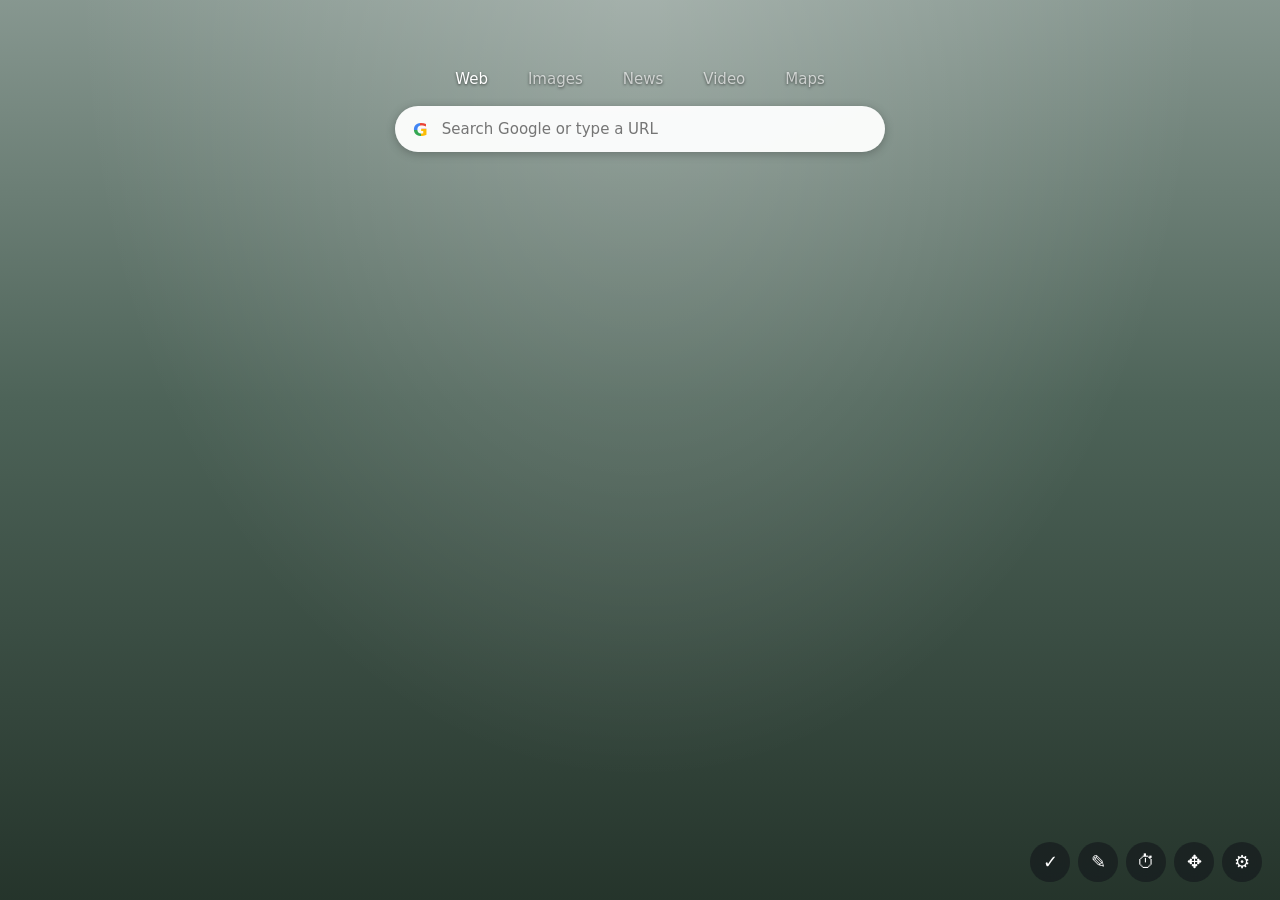
==== newtab.html @ 8e068266 "New Tab – Most Visited 2.2.0 Chrome new tab page with a grid of the most visited sites from history," ====
<!doctype html>
<html lang="en">
<head>
  <meta charset="utf-8">
  <meta name="viewport" content="width=device-width, initial-scale=1">
  <title>New Tab</title>
  <link rel="stylesheet" href="newtab.css">
</head>
<body>
  <div id="bg"></div>

  <!-- Weather (top left) -->
  <button id="weather" class="weather" type="button" data-widget="weather" hidden aria-expanded="false" aria-controls="forecast">
    <span id="wIcon" class="w-icon"></span>
    <span class="w-text">
      <span id="wTemp" class="w-temp"></span>
      <span id="wPlace" class="w-place"></span>
    </span>
  </button>

  <section id="forecast" class="forecast" hidden aria-label="Weather forecast">
    <header>
      <strong id="fPlace"></strong>
      <a id="radar" href="https://www.google.com/search?q=weather+radar">Weather &amp; Radar ↗</a>
    </header>
    <h3>Hourly</h3>
    <div id="hourly" class="hourly"></div>
    <h3>Next 7 days</h3>
    <div id="daily" class="daily"></div>
  </section>

  <!-- Focus timer pill (top right, visible while running) -->
  <button id="focusPill" class="focus-pill" type="button" data-widget="focus" hidden title="Focus timer"></button>

  <main>
    <section id="clockBox" class="clock-box" data-widget="clock">
      <div id="clock" class="clock"></div>
      <div id="greeting" class="greeting"></div>
    </section>

    <div id="searchBox" class="search-box" data-widget="search">
    <nav class="engines" id="engines">
      <button data-mode="web" class="active">Web</button>
      <button data-mode="images">Images</button>
      <button data-mode="news">News</button>
      <button data-mode="video">Video</button>
      <button data-mode="maps">Maps</button>
    </nav>

    <form id="search" autocomplete="off">
      <span id="engineMark" class="g" aria-hidden="true">G</span>
      <input id="q" type="search" placeholder="Search Google or type a URL" autofocus>
    </form>
    </div>

    <section id="grid" data-widget="grid" aria-label="Most visited sites"></section>
    <p id="empty" hidden>Your history is empty so far. Your most visited sites will appear here after you import history or browse for a while.</p>
  </main>

  <a id="credit" target="_blank" rel="noopener" hidden></a>

  <!-- Dock (bottom right) -->
  <nav id="dock" class="dock" data-widget="dock" aria-label="Tools">
    <button class="dock-btn" data-panel="todoPanel" title="To-do">✓</button>
    <button class="dock-btn" data-panel="notesPanel" title="Notes">✎</button>
    <button class="dock-btn" data-panel="focusPanel" title="Focus timer">⏱</button>
    <button id="editLayoutBtn" class="dock-btn" type="button" title="Edit layout: move the clock, weather, search, icons and buttons">✥</button>
    <button class="dock-btn" data-panel="settings" title="Settings" aria-label="Settings">⚙</button>
  </nav>

  <!-- Layout editing toolbar -->
  <div id="editBar" class="edit-bar" hidden>
    <span>Drag anything to move it · drag the icon grid's corner ◢ to change its width</span>
    <button id="resetPositions" type="button">Reset positions</button>
    <button id="editDone" type="button" class="primary">Done</button>
  </div>

  <!-- To-do (free) -->
  <section id="todoPanel" class="panel" hidden aria-label="To-do">
    <header><h2>To-do</h2><button class="x" data-close aria-label="Close">×</button></header>
    <form id="todoForm" class="row-form">
      <input id="todoInput" type="text" placeholder="Add a task and press Enter" maxlength="200">
    </form>
    <ul id="todoList" class="todo-list"></ul>
    <button id="todoClear" class="link-btn" type="button">Clear completed</button>
  </section>

  <!-- Notes (Pro) -->
  <section id="notesPanel" class="panel" hidden aria-label="Notes">
    <header><h2>Notes</h2><button class="x" data-close aria-label="Close">×</button></header>
    <textarea id="notes" placeholder="Write anything… it saves automatically."></textarea>
    <p id="notesSaved" class="hint"></p>
  </section>

  <!-- Focus timer (Pro) -->
  <section id="focusPanel" class="panel" hidden aria-label="Focus timer">
    <header><h2>Focus timer</h2><button class="x" data-close aria-label="Close">×</button></header>
    <div id="focusTime" class="focus-time">25:00</div>
    <div id="focusPhase" class="hint">Ready to focus</div>
    <div class="focus-presets">
      <button type="button" data-minutes="25">25 min focus</button>
      <button type="button" data-minutes="50">50 min focus</button>
      <button type="button" data-minutes="5" data-break>5 min break</button>
    </div>
    <button id="focusStop" type="button" hidden>Stop</button>
  </section>

  <!-- Settings -->
  <aside id="settings" class="panel settings" hidden>
    <header>
      <h2>Settings</h2>
      <button class="x" data-close aria-label="Close">×</button>
    </header>

    <fieldset>
      <legend>Sites</legend>
      <label>Number of sites: <output id="countOut"></output>
        <input id="count" type="range" min="8" max="120" step="1">
      </label>
      <label>Icon size: <output id="sizeOut"></output>
        <input id="size" type="range" min="36" max="80" step="2">
      </label>
      <label>History period
        <select id="period">
          <option value="0">All history</option>
          <option value="365">Last year</option>
          <option value="90">Last 3 months</option>
          <option value="30">Last month</option>
        </select>
      </label>
      <label>Group by
        <select id="groupBy">
          <option value="host">Site (domain)</option>
          <option value="url">Exact address</option>
        </select>
      </label>
      <label class="row"><input id="newTab" type="checkbox"> Open sites in a new tab</label>
      <p class="hint">Drag icons to rearrange them. Hover over an icon: 📌 keeps it on the page, × hides it.</p>
      <button id="resetLayout" type="button">Reset icon order to most visited</button>
      <button id="editLayoutSettings" type="button">Move page elements (clock, weather, search…)</button>
      <button id="unhideAll" type="button">Show all hidden sites (<span id="hiddenCount">0</span>)</button>
    </fieldset>

    <fieldset>
      <legend>Clock &amp; search</legend>
      <label class="row"><input id="showClock" type="checkbox"> Show clock and greeting</label>
      <label class="row"><input id="clock24" type="checkbox"> 24-hour clock</label>
      <label>Your name (for the greeting)
        <input id="userName" type="text" maxlength="40" placeholder="optional">
      </label>
      <label>Search engine
        <select id="engine">
          <option value="google">Google</option>
          <option value="bing">Bing</option>
          <option value="ddg">DuckDuckGo</option>
        </select>
      </label>
    </fieldset>

    <fieldset>
      <legend>Weather</legend>
      <label class="row"><input id="weatherOn" type="checkbox"> Show weather</label>
      <label>City (empty = use my location)
        <input id="city" type="text" placeholder="e.g. Bratislava">
      </label>
      <span id="cityStatus" class="hint"></span>
    </fieldset>

    <fieldset>
      <legend>Background</legend>
      <select id="bgMode">
        <option value="nature">Nature photo</option>
        <option value="custom">My own image</option>
        <option value="none">No image</option>
      </select>
      <label>New photo
        <select id="bgEvery">
          <option value="day">Every day</option>
          <option value="hour">Every hour</option>
          <option value="tab">Every new tab</option>
        </select>
      </label>
      <label>Upload image
        <input id="bgFile" type="file" accept="image/*">
      </label>
    </fieldset>

    <fieldset>
      <legend>Appearance</legend>
      <label>Accent colour
        <input id="accent" type="color">
      </label>
      <label>Darken photo: <output id="dimOut"></output>
        <input id="dim" type="range" min="0" max="70" step="5">
      </label>
      <label>Blur photo: <output id="blurOut"></output>
        <input id="blur" type="range" min="0" max="12" step="1">
      </label>
    </fieldset>

    <fieldset>
      <legend>Backup</legend>
      <button id="exportBtn" type="button">Export settings, pins, to-dos and notes</button>
      <label>Import from file
        <input id="importFile" type="file" accept="application/json,.json">
      </label>
      <span id="backupStatus" class="hint"></span>
    </fieldset>

  </aside>


  <script src="newtab.js"></script>
</body>
</html>
---- newtab.css ----
:root {
  --icon: 48px;
  --text: #fff;
  --shadow: 0 1px 3px rgba(0, 0, 0, .6);
  --panel: #fff;
  --panel-text: #333;
  --accent: #4da3ff;
  --dim: .15;
  --blur: 0px;
}

* { box-sizing: border-box; }

/* The fallback colour lives on html only: a body background would paint above
   the z-index:-1 #bg layer and hide the photo. */
html { background: #2b3a33; }
html, body {
  margin: 0;
  height: 100%;
  font-family: "Segoe UI", system-ui, sans-serif;
  color: var(--text);
  overflow-x: hidden;
}
body { background: transparent; }

#bg {
  position: fixed;
  inset: -24px; /* bleed so a blurred photo has no soft edges */
  z-index: -1;
  filter: blur(var(--blur));
  background:
    radial-gradient(ellipse at 50% 0%, rgba(255, 255, 255, .25), transparent 60%),
    linear-gradient(180deg, #8a9a93 0%, #4d6358 45%, #233229 100%);
  background-size: cover;
  background-position: center;
}
#bg.image::after {
  content: "";
  position: absolute;
  inset: 0;
  background: rgba(0, 0, 0, var(--dim));
}

main {
  max-width: 1400px;
  margin: 0 auto;
  padding: 56px 24px 40px;
}

.engines {
  display: flex;
  justify-content: center;
  gap: 40px;
  margin-bottom: 14px;
}
.engines button {
  background: none;
  border: 0;
  color: rgba(255, 255, 255, .65);
  font: inherit;
  font-size: 15px;
  cursor: pointer;
  text-shadow: var(--shadow);
  padding: 4px 0;
}
.engines button.active { color: #fff; }

#search {
  display: flex;
  align-items: center;
  max-width: 490px;
  height: 46px;
  margin: 0 auto 44px;
  padding: 0 18px;
  background: rgba(255, 255, 255, .95);
  border-radius: 23px;
  box-shadow: 0 2px 10px rgba(0, 0, 0, .25);
}
#search .g {
  font-weight: 700;
  font-size: 18px;
  margin-right: 12px;
  background: conic-gradient(#ea4335 0 25%, #fbbc05 0 50%, #34a853 0 75%, #4285f4 0);
  -webkit-background-clip: text;
  background-clip: text;
  color: transparent;
}
#q {
  flex: 1;
  border: 0;
  outline: 0;
  background: none;
  font: inherit;
  font-size: 15px;
  color: #333;
}

#grid {
  display: grid;
  grid-template-columns: repeat(auto-fill, minmax(calc(var(--icon) + 52px), 1fr));
  gap: 18px 8px;
}

.tile {
  position: relative;
  display: flex;
  flex-direction: column;
  align-items: center;
  gap: 6px;
  text-decoration: none;
  color: var(--text);
  border-radius: 10px;
  padding: 6px 4px;
}
.tile:hover { background: rgba(255, 255, 255, .12); }
.tile { cursor: pointer; transition: background .15s; }
.tile.dragging { opacity: .35; }
.tile img, .tile .label { pointer-events: none; }
#grid .tile:active { cursor: grabbing; }

.icon {
  position: relative;
  width: var(--icon);
  height: var(--icon);
  border-radius: 50%;
  background: #fff;
  display: grid;
  place-items: center;
  box-shadow: 0 2px 6px rgba(0, 0, 0, .3);
  overflow: hidden;
}
.icon .letter {
  position: absolute;
  font-weight: 600;
  font-size: calc(var(--icon) * .42);
  color: #fff;
}
.icon img {
  position: relative;
  width: 58%;
  height: 58%;
  object-fit: contain;
}

.label {
  max-width: 100%;
  font-size: 13px;
  white-space: nowrap;
  overflow: hidden;
  text-overflow: ellipsis;
  text-shadow: var(--shadow);
}

.hide {
  position: absolute;
  top: 0;
  right: 6px;
  width: 20px;
  height: 20px;
  border-radius: 50%;
  border: 0;
  background: rgba(0, 0, 0, .55);
  color: #fff;
  font-size: 14px;
  line-height: 20px;
  cursor: pointer;
  opacity: 0;
  transition: opacity .15s;
}
.tile:hover .hide, .hide:focus-visible { opacity: 1; }

#empty {
  text-align: center;
  text-shadow: var(--shadow);
}

.weather {
  position: fixed;
  top: 18px;
  left: 22px;
  display: flex;
  align-items: center;
  gap: 10px;
  padding: 6px 12px 6px 8px;
  border-radius: 14px;
  color: var(--text);
  text-decoration: none;
  text-shadow: var(--shadow);
  cursor: pointer;
  border: 0;
  background: none;
  font: inherit;
  text-align: left;
  z-index: 2;
}
.weather[hidden] { display: none; }
.weather[aria-expanded="true"] { background: rgba(0, 0, 0, .35); }

.forecast {
  position: fixed;
  top: 76px;
  left: 16px;
  z-index: 3;
  width: min(600px, calc(100vw - 32px));
  max-height: calc(100vh - 96px);
  overflow-y: auto;
  padding: 14px 16px 16px;
  border-radius: 16px;
  background: rgba(20, 28, 24, .72);
  backdrop-filter: blur(14px);
  -webkit-backdrop-filter: blur(14px);
  box-shadow: 0 8px 30px rgba(0, 0, 0, .4);
  color: #fff;
}
.forecast[hidden] { display: none; }
.forecast header { display: flex; justify-content: space-between; align-items: baseline; gap: 12px; }
.forecast header strong { font-size: 16px; }
.forecast header a { color: #9fd3ff; font-size: 13px; text-decoration: none; white-space: nowrap; }
.forecast header a:hover { text-decoration: underline; }
.forecast h3 { margin: 14px 0 8px; font-size: 12px; font-weight: 600; text-transform: uppercase; letter-spacing: .06em; opacity: .7; }

.hourly {
  display: flex;
  gap: 4px;
  overflow-x: auto;
  padding-bottom: 6px;
  scrollbar-width: thin;
  scrollbar-color: rgba(255, 255, 255, .3) transparent;
}
.hour {
  flex: 0 0 56px;
  display: flex;
  flex-direction: column;
  align-items: center;
  gap: 3px;
  padding: 8px 2px;
  border-radius: 10px;
  font-size: 12px;
}
.hour.now { background: rgba(255, 255, 255, .14); }
.hour .t { font-size: 15px; font-weight: 600; }
.hour .ic { font-size: 22px; line-height: 1; }
.rain { color: #8fc7ff; font-size: 11px; min-height: 1em; }

.daily { display: flex; flex-direction: column; }
.day {
  display: grid;
  grid-template-columns: 92px 34px 44px 1fr;
  align-items: center;
  gap: 8px;
  padding: 7px 4px;
  border-top: 1px solid rgba(255, 255, 255, .1);
  font-size: 14px;
}
.day:first-child { border-top: 0; }
.day .ic { font-size: 22px; text-align: center; }
.day .range { display: flex; align-items: center; gap: 8px; }
.day .bar {
  flex: 1;
  height: 5px;
  border-radius: 3px;
  background: rgba(255, 255, 255, .15);
  position: relative;
}
.day .bar span {
  position: absolute;
  top: 0;
  bottom: 0;
  border-radius: 3px;
  background: linear-gradient(90deg, #6cc1ff, #ffd36c, #ff8a5c);
}
.day .lo { opacity: .7; width: 36px; text-align: right; }
.day .hi { width: 36px; font-weight: 600; }
.weather:hover { background: rgba(255, 255, 255, .12); }
.w-icon { font-size: 34px; line-height: 1; filter: drop-shadow(0 1px 2px rgba(0, 0, 0, .5)); }
.w-text { display: flex; flex-direction: column; }
.w-temp { font-size: 22px; font-weight: 600; line-height: 1.1; }
.w-place { font-size: 12px; opacity: .85; }
#settings input[type="text"] { font: inherit; font-size: 14px; padding: 6px 8px; }

#credit {
  position: fixed;
  left: 14px;
  bottom: 12px;
  max-width: 60vw;
  font-size: 11px;
  color: rgba(255, 255, 255, .75);
  text-decoration: none;
  text-shadow: var(--shadow);
  white-space: nowrap;
  overflow: hidden;
  text-overflow: ellipsis;
}
#credit:hover { color: #fff; }

/* ---------- clock ---------- */
.clock-box { width: fit-content; min-width: 260px; text-align: center; margin: -16px auto 22px; padding: 0 16px; text-shadow: var(--shadow); }
.clock-box[hidden] { display: none; }
.clock { font-size: clamp(48px, 8vw, 88px); font-weight: 600; line-height: 1; letter-spacing: -.02em; }
.greeting { font-size: 20px; margin-top: 6px; opacity: .95; }

/* ---------- pins on tiles ---------- */
.pin {
  position: absolute;
  top: 0;
  left: 6px;
  width: 20px;
  height: 20px;
  border-radius: 50%;
  border: 0;
  background: rgba(0, 0, 0, .55);
  font-size: 11px;
  line-height: 20px;
  cursor: pointer;
  opacity: 0;
  transition: opacity .15s;
}
.tile:hover .pin, .pin:focus-visible, .tile.pinned .pin { opacity: 1; }
.tile.pinned .pin { background: var(--accent); }

/* ---------- dock & floating panels ---------- */
.dock {
  position: fixed;
  right: 18px;
  bottom: 18px;
  display: flex;
  gap: 8px;
  z-index: 4;
}
.dock-btn {
  width: 40px;
  height: 40px;
  border-radius: 50%;
  border: 0;
  background: rgba(20, 24, 28, .62);
  backdrop-filter: blur(8px);
  color: #fff;
  font-size: 18px;
  cursor: pointer;
}
.dock-btn:hover, .dock-btn.active { background: rgba(20, 24, 28, .85); }

.panel {
  position: fixed;
  right: 18px;
  bottom: 70px;
  z-index: 5;
  width: min(340px, calc(100vw - 32px));
  max-height: calc(100vh - 100px);
  overflow-y: auto;
  padding: 16px;
  border-radius: 14px;
  background: var(--panel);
  color: var(--panel-text);
  box-shadow: 0 8px 30px rgba(0, 0, 0, .35);
  display: flex;
  flex-direction: column;
  gap: 12px;
}
.panel[hidden] { display: none; }
.panel header { display: flex; justify-content: space-between; align-items: center; }
.panel h2 { margin: 0; font-size: 17px; display: flex; align-items: center; gap: 8px; }
.panel .x { background: none; border: 0; font-size: 24px; cursor: pointer; color: inherit; line-height: 1; }
.panel button, .panel select, .panel input[type="text"] { font: inherit; font-size: 14px; padding: 6px 10px; }
.hint { font-size: 12px; color: #666; margin: 0; }
.link-btn { align-self: flex-start; background: none; border: 0; color: #666; text-decoration: underline; cursor: pointer; padding: 0 !important; }

/* settings is a full-height sheet */
.panel.settings {
  top: 0;
  right: 0;
  bottom: 0;
  width: min(360px, 100vw);
  max-height: none;
  border-radius: 0;
  gap: 14px;
}
.settings label { display: flex; flex-direction: column; gap: 6px; font-size: 14px; }
.settings label.row { flex-direction: row; align-items: center; gap: 8px; }
.settings fieldset { border: 1px solid #ddd; border-radius: 8px; display: flex; flex-direction: column; gap: 8px; margin: 0; }
.settings legend { display: flex; align-items: center; gap: 6px; font-weight: 600; font-size: 13px; }
.settings input[type="color"] { width: 60px; height: 30px; padding: 0; border: 0; background: none; }

.primary { background: var(--accent); color: #fff; border: 0; border-radius: 8px; cursor: pointer; }

/* ---------- to-do ---------- */
.row-form { display: flex; }
.row-form input { flex: 1; border: 1px solid #ccc; border-radius: 8px; }
.todo-list { list-style: none; margin: 0; padding: 0; display: flex; flex-direction: column; gap: 2px; }
.todo-list li { display: flex; align-items: center; gap: 8px; padding: 6px 4px; border-radius: 6px; font-size: 14px; }
.todo-list li:hover { background: #f3f3f3; }
.todo-list li.done span { text-decoration: line-through; color: #999; }
.todo-list li span { flex: 1; word-break: break-word; }
.todo-list input { accent-color: var(--accent); width: 16px; height: 16px; }
.todo-list .del { background: none !important; border: 0; color: #999; cursor: pointer; font-size: 16px; padding: 0 4px !important; visibility: hidden; }
.todo-list li:hover .del { visibility: visible; }

/* ---------- notes ---------- */
#notes { width: 100%; min-height: 220px; resize: vertical; border: 1px solid #ccc; border-radius: 8px; padding: 10px; font: inherit; font-size: 14px; }

/* ---------- focus ---------- */
.focus-time { font-size: 56px; font-weight: 600; text-align: center; font-variant-numeric: tabular-nums; }
#focusPhase { text-align: center; }
.focus-presets { display: flex; gap: 6px; flex-wrap: wrap; justify-content: center; }
.focus-pill {
  position: fixed;
  top: 18px;
  right: 22px;
  padding: 6px 14px;
  border-radius: 16px;
  border: 0;
  background: rgba(0, 0, 0, .45);
  color: #fff;
  font: inherit;
  font-size: 15px;
  font-variant-numeric: tabular-nums;
  cursor: pointer;
}
.focus-pill[hidden] { display: none; }

@media (max-width: 600px) {
  main { padding: 72px 16px 90px; }
  .engines { gap: 20px; }
}

/* ---------- free layout (edit mode) ---------- */
.search-box { width: min(520px, 100%); margin: 0 auto 44px; padding: 4px 0; }
.search-box #search { margin-bottom: 0; }
/* A widget with a saved position leaves the flow; JS sets left/top. */
[data-widget].placed { position: absolute; margin: 0 !important; z-index: 2; }
/* Overlay widgets stay above the page content wherever they are placed. */
.weather.placed, .dock.placed, .focus-pill.placed { position: fixed; right: auto; bottom: auto; z-index: 4; }
#grid.placed { max-width: none; }
.search-box.placed #search { margin-bottom: 0; }

body.editing [data-widget] {
  outline: 2px dashed rgba(255, 255, 255, .75);
  outline-offset: 6px;
  border-radius: 12px;
  cursor: move;
  user-select: none;
}
body.editing [data-widget]:hover { background: rgba(255, 255, 255, .08); }
body.editing [data-widget] * { pointer-events: none; }
body.editing [data-widget].moving { opacity: .85; outline-color: var(--accent); }
body.editing #grid { resize: horizontal; overflow: hidden; min-width: 160px; padding-bottom: 14px; }

.edit-bar {
  position: fixed;
  top: 14px;
  left: 50%;
  transform: translateX(-50%);
  z-index: 20;
  display: flex;
  align-items: center;
  gap: 10px;
  max-width: calc(100vw - 32px);
  padding: 8px 10px 8px 16px;
  border-radius: 12px;
  background: rgba(20, 28, 24, .85);
  backdrop-filter: blur(10px);
  color: #fff;
  font-size: 13px;
  box-shadow: 0 6px 24px rgba(0, 0, 0, .35);
}
.edit-bar[hidden] { display: none; }
.edit-bar button { font: inherit; font-size: 13px; padding: 6px 12px; border-radius: 8px; border: 0; cursor: pointer; }
.snap-guide {
  position: fixed;
  top: 0;
  bottom: 0;
  left: 50%;
  width: 0;
  border-left: 1px dashed var(--accent);
  z-index: 19;
  pointer-events: none;
}
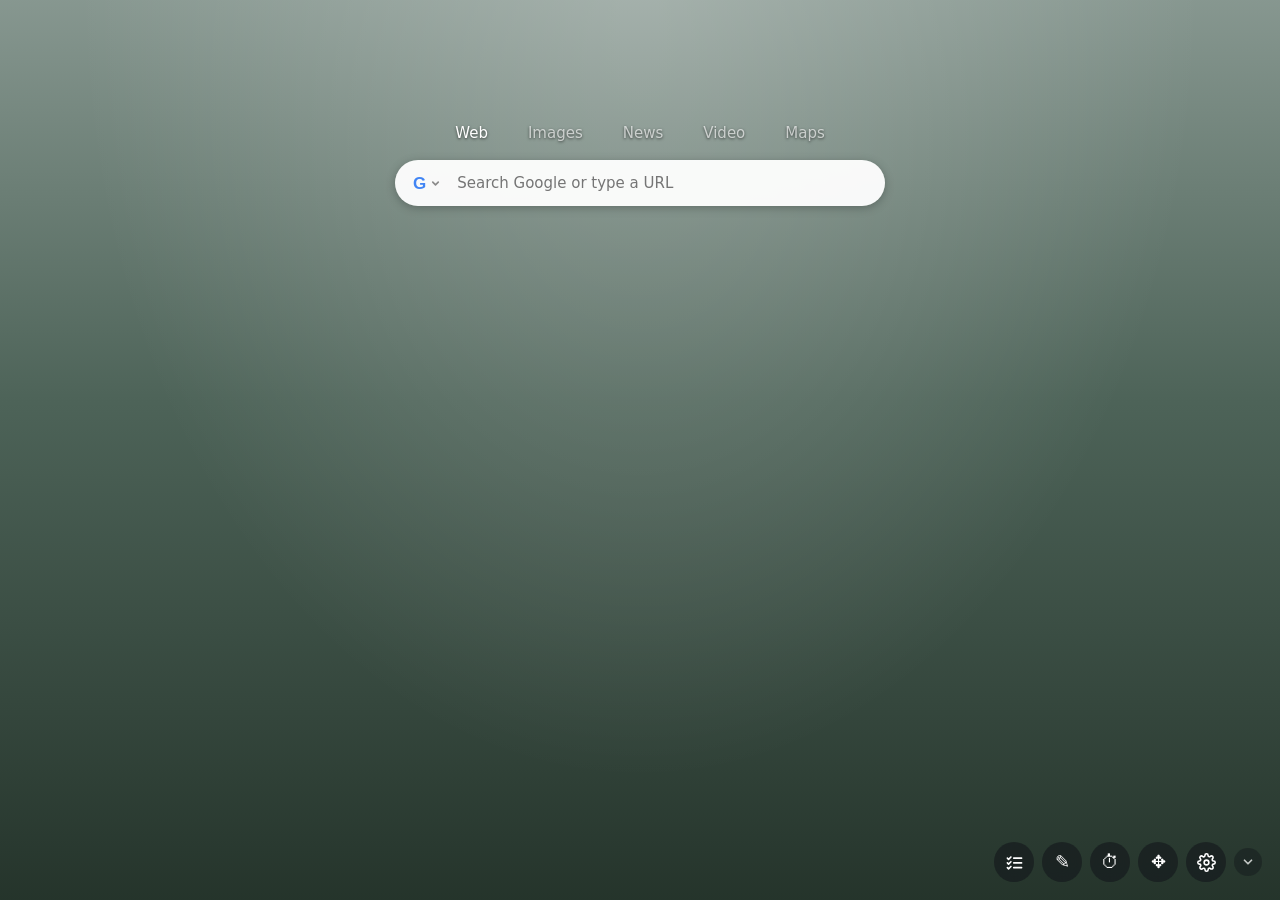
==== commit dad5bb37: "Release v3.0.0: layout editor overhaul, world clock, Quick Jump, transparent widgets and streamlined" ====
--- a/newtab.html
+++ b/newtab.html
@@ -10,31 +10,117 @@
   <div id="bg"></div>
 
   <!-- Weather (top left) -->
-  <button id="weather" class="weather" type="button" data-widget="weather" hidden aria-expanded="false" aria-controls="forecast">
-    <span id="wIcon" class="w-icon"></span>
-    <span class="w-text">
-      <span id="wTemp" class="w-temp"></span>
-      <span id="wPlace" class="w-place"></span>
-    </span>
-  </button>
+  <div id="weather" class="weather" data-widget="weather" hidden tabindex="0" role="button" aria-expanded="false" aria-controls="forecast">
+    <div id="wMain" class="w-main">
+      <span id="wIcon" class="w-icon"></span>
+      <span class="w-text">
+        <span id="wTemp" class="w-temp"></span>
+        <span id="wPlace" class="w-place"></span>
+      </span>
+    </div>
+    <div id="wExtra" class="w-extra" hidden></div>
+  </div>
+
+  <!-- Weather right-click context menu -->
+  <div id="weatherMenu" class="wx-menu" hidden role="menu" aria-label="Weather options">
+    <div class="wx-menu-title">Forecast view</div>
+    <button type="button" class="wx-opt" data-view="current" role="menuitemradio"><span>Compact (current)</span><span class="wx-check">✓</span></button>
+    <button type="button" class="wx-opt" data-view="hourly" role="menuitemradio"><span>Hourly (24h)</span><span class="wx-check">✓</span></button>
+    <button type="button" class="wx-opt" data-view="daily7" role="menuitemradio"><span>7 days</span><span class="wx-check">✓</span></button>
+    <button type="button" class="wx-opt" data-view="long14" role="menuitemradio"><span>Long-term (14 days)</span><span class="wx-check">✓</span></button>
+    <label class="wx-toggle"><input id="wxTransparent" type="checkbox"> Transparent background</label>
+    <div class="wx-sep"></div>
+    <div class="wx-menu-title">Locations</div>
+    <div id="wxLocations" class="wx-locations"></div>
+    <label id="wxShowAllRow" class="wx-toggle" hidden><input id="wxShowAll" type="checkbox"> Show all locations</label>
+    <form id="wxAddForm" class="wx-add-form" autocomplete="off">
+      <input id="wxAddInput" type="text" placeholder="Add city…" maxlength="60">
+      <button type="submit" title="Add location">+</button>
+    </form>
+    <div id="wxAddResults" class="wx-add-results" hidden></div>
+  </div>
 
   <section id="forecast" class="forecast" hidden aria-label="Weather forecast">
     <header>
       <strong id="fPlace"></strong>
-      <a id="radar" href="https://www.google.com/search?q=weather+radar">Weather &amp; Radar ↗</a>
-    </header>
-    <h3>Hourly</h3>
+      <a id="radar" href="https://www.google.com/search?q=weather+radar" target="_blank" rel="noopener">Weather &amp; Radar ↗</a>
+    </header>
+    <div id="fTabs" class="f-tabs" hidden></div>
+    <h3 id="hourlyTitle">Hourly</h3>
     <div id="hourly" class="hourly"></div>
-    <h3>Next 7 days</h3>
+    <h3 id="dailyTitle">Next 7 days</h3>
     <div id="daily" class="daily"></div>
   </section>
 
   <!-- Focus timer pill (top right, visible while running) -->
   <button id="focusPill" class="focus-pill" type="button" data-widget="focus" hidden title="Focus timer"></button>
+
+  <!-- Permanent To-do widget -->
+  <section id="todoWidget" class="todo-widget" data-widget="todo" hidden aria-label="To-do widget">
+    <header class="tw-head">
+      <span class="tw-title">To-do</span>
+      <span id="twCount" class="tw-count"></span>
+    </header>
+    <form id="todoWidgetForm" class="tw-form" autocomplete="off">
+      <input id="todoWidgetInput" type="text" placeholder="Add a task…" maxlength="200">
+    </form>
+    <ul id="todoWidgetList" class="tw-list"></ul>
+    <div id="twEmpty" class="tw-empty" hidden>No tasks yet</div>
+  </section>
+
+  <!-- To-do right-click context menu -->
+  <div id="todoMenu" class="wx-menu" hidden role="menu" aria-label="To-do options">
+    <div class="wx-menu-title">To-do widget</div>
+    <label class="wx-toggle"><input id="tmShowDone" type="checkbox"> Show completed tasks</label>
+    <label class="wx-toggle"><input id="tmShowInput" type="checkbox"> Show input box</label>
+    <label class="wx-toggle"><input id="tmTransparent" type="checkbox"> Transparent background</label>
+    <div id="tmClearSep" class="wx-sep" hidden></div>
+    <button id="tmClear" type="button" class="wx-opt wx-danger" hidden><span>Clear completed</span></button>
+  </div>
+
+  <!-- Permanent Notes widget -->
+  <section id="notesWidget" class="notes-widget" data-widget="notes" hidden aria-label="Notes widget">
+    <header class="tw-head">
+      <span class="tw-title">Notes</span>
+      <span id="nwSaved" class="tw-count"></span>
+    </header>
+    <textarea id="notesWidgetArea" class="nw-area" placeholder="Write anything…"></textarea>
+  </section>
+
+  <!-- Notes right-click context menu -->
+  <div id="notesMenu" class="wx-menu" hidden role="menu" aria-label="Notes options">
+    <div class="wx-menu-title">Notes widget</div>
+    <label class="wx-toggle"><input id="nmTransparent" type="checkbox"> Transparent background</label>
+  </div>
+
+  <!-- Sites grid / icon right-click context menu -->
+  <div id="gridMenu" class="wx-menu" hidden role="menu" aria-label="Site options">
+    <div id="gmTileSection" hidden>
+      <div id="gmTileTitle" class="wx-menu-title">Site</div>
+      <form id="gmRenameForm" class="wx-add-form" autocomplete="off">
+        <input id="gmRenameInput" type="text" placeholder="Custom name…" maxlength="40">
+        <button type="submit" title="Save name">✓</button>
+      </form>
+      <button id="gmPinBtn" type="button" class="wx-opt"><span>Pin site</span></button>
+      <button id="gmHideBtn" type="button" class="wx-opt wx-danger"><span>Hide site</span></button>
+      <div class="wx-sep"></div>
+    </div>
+    <div class="wx-menu-title">Add custom site</div>
+    <form id="gmAddForm" class="wx-add-stack" autocomplete="off">
+      <input id="gmAddUrl" type="text" placeholder="URL (e.g. youtube.com)" maxlength="200">
+      <div class="wx-add-form">
+        <input id="gmAddTitle" type="text" placeholder="Name (optional)" maxlength="40">
+        <button type="submit" title="Add site">+</button>
+      </div>
+    </form>
+    <div id="gmAddMsg" class="wx-add-msg" hidden></div>
+  </div>
 
   <main>
     <section id="clockBox" class="clock-box" data-widget="clock">
       <div id="clock" class="clock"></div>
+      <div id="clockTz" class="clock-tz" hidden></div>
+      <div id="clockDate" class="clock-date" hidden></div>
       <div id="greeting" class="greeting"></div>
     </section>
 
@@ -47,9 +133,14 @@
       <button data-mode="maps">Maps</button>
     </nav>
 
-    <form id="search" autocomplete="off">
-      <span id="engineMark" class="g" aria-hidden="true">G</span>
-      <input id="q" type="search" placeholder="Search Google or type a URL" autofocus>
+    <form id="search" class="search-form" autocomplete="off">
+      <button id="engineBtn" class="engine-btn" type="button" title="Search engine &amp; options" aria-haspopup="menu" aria-expanded="false">
+        <span id="engineMark" class="g" aria-hidden="true">G</span>
+        <svg class="caret" width="11" height="11" viewBox="0 0 12 12" fill="none" stroke="currentColor" stroke-width="1.8" stroke-linecap="round" stroke-linejoin="round" aria-hidden="true">
+          <path d="M3 4.5L6 7.5L9 4.5"/>
+        </svg>
+      </button>
+      <input id="q" class="search-input" type="search" placeholder="Search Google or type a URL" autofocus>
     </form>
     </div>
 
@@ -57,27 +148,89 @@
     <p id="empty" hidden>Your history is empty so far. Your most visited sites will appear here after you import history or browse for a while.</p>
   </main>
 
+  <div id="extraWidgets"></div>
+
+  <!-- Clock right-click context menu -->
+  <div id="clockMenu" class="wx-menu" hidden role="menu" aria-label="Clock options">
+    <div class="wx-menu-title">Clock</div>
+    <div class="wx-input-row">
+      <select id="cmTz" class="wx-select" aria-label="Time zone"></select>
+    </div>
+    <div class="wx-input-row">
+      <select id="cmFont" class="wx-select" aria-label="Clock font">
+        <option value="default">Font: Modern</option>
+        <option value="thin">Font: Light</option>
+        <option value="serif">Font: Classic (Serif)</option>
+        <option value="mono">Font: Mono</option>
+      </select>
+    </div>
+    <label class="wx-toggle"><input id="cm24" type="checkbox"> 24-hour clock</label>
+    <label class="wx-toggle"><input id="cmSeconds" type="checkbox"> Show seconds</label>
+    <label class="wx-toggle"><input id="cmDate" type="checkbox"> Show date</label>
+    <label class="wx-toggle"><input id="cmGreeting" type="checkbox"> Show greeting</label>
+    <div class="wx-sep"></div>
+    <div class="wx-menu-title">Greeting / label</div>
+    <div class="wx-input-row">
+      <input id="cmName" type="text" maxlength="40" placeholder="Optional name…">
+    </div>
+  </div>
+
+  <!-- Search bar dropdown menu -->
+  <div id="searchMenu" class="wx-menu" hidden role="menu" aria-label="Search options">
+    <div class="wx-menu-title">Search engine</div>
+    <div id="searchEngineList" class="wx-engines"></div>
+    <div class="wx-sep"></div>
+    <label class="wx-toggle"><input id="smTabs" type="checkbox"> Show search tabs (Web, Images…)</label>
+    <label class="wx-toggle"><input id="smTransparent" type="checkbox"> Transparent background</label>
+  </div>
+
   <a id="credit" target="_blank" rel="noopener" hidden></a>
 
   <!-- Dock (bottom right) -->
   <nav id="dock" class="dock" data-widget="dock" aria-label="Tools">
-    <button class="dock-btn" data-panel="todoPanel" title="To-do">✓</button>
+    <button class="dock-btn" data-panel="todoPanel" title="To-do" aria-label="To-do">
+      <svg width="19" height="19" viewBox="0 0 24 24" fill="none" stroke="currentColor" stroke-width="2" stroke-linecap="round" stroke-linejoin="round" aria-hidden="true">
+        <path d="M3 6.5l1.5 1.5L7.5 5"/>
+        <path d="M11 6.5h10"/>
+        <path d="M3 12.5l1.5 1.5L7.5 11"/>
+        <path d="M11 12.5h10"/>
+        <path d="M3 18.5l1.5 1.5L7.5 17"/>
+        <path d="M11 18.5h10"/>
+      </svg>
+    </button>
     <button class="dock-btn" data-panel="notesPanel" title="Notes">✎</button>
     <button class="dock-btn" data-panel="focusPanel" title="Focus timer">⏱</button>
     <button id="editLayoutBtn" class="dock-btn" type="button" title="Edit layout: move the clock, weather, search, icons and buttons">✥</button>
-    <button class="dock-btn" data-panel="settings" title="Settings" aria-label="Settings">⚙</button>
+    <button class="dock-btn" data-panel="settings" title="Settings" aria-label="Settings">
+      <svg width="19" height="19" viewBox="0 0 24 24" fill="none" stroke="currentColor" stroke-width="2" stroke-linecap="round" stroke-linejoin="round" aria-hidden="true">
+        <circle cx="12" cy="12" r="3"/>
+        <path d="M19.4 15a1.65 1.65 0 0 0 .33 1.82l.06.06a2 2 0 1 1-2.83 2.83l-.06-.06a1.65 1.65 0 0 0-1.82-.33 1.65 1.65 0 0 0-1 1.51V21a2 2 0 1 1-4 0v-.09A1.65 1.65 0 0 0 9 19.4a1.65 1.65 0 0 0-1.82.33l-.06.06a2 2 0 1 1-2.83-2.83l.06-.06a1.65 1.65 0 0 0 .33-1.82 1.65 1.65 0 0 0-1.51-1H3a2 2 0 1 1 0-4h.09A1.65 1.65 0 0 0 4.6 9a1.65 1.65 0 0 0-.33-1.82l-.06-.06a2 2 0 1 1 2.83-2.83l.06.06a1.65 1.65 0 0 0 1.82.33H9a1.65 1.65 0 0 0 1-1.51V3a2 2 0 1 1 4 0v.09a1.65 1.65 0 0 0 1 1.51 1.65 1.65 0 0 0 1.82-.33l.06-.06a2 2 0 1 1 2.83 2.83l-.06.06a1.65 1.65 0 0 0-.33 1.82V9a1.65 1.65 0 0 0 1.51 1H21a2 2 0 1 1 0 4h-.09a1.65 1.65 0 0 0-1.51 1z"/>
+      </svg>
+    </button>
+    <button id="dockToggle" class="dock-btn dock-toggle" type="button" title="Hide toolbar" aria-label="Hide toolbar">
+      <svg width="14" height="14" viewBox="0 0 16 16" fill="none" stroke="currentColor" stroke-width="2" stroke-linecap="round" stroke-linejoin="round" aria-hidden="true">
+        <path d="M4 6l4 4 4-4"/>
+      </svg>
+    </button>
   </nav>
 
   <!-- Layout editing toolbar -->
   <div id="editBar" class="edit-bar" hidden>
-    <span>Drag anything to move it · drag the icon grid's corner ◢ to change its width</span>
+    <span>Drag to move · blue handle to resize · hold Alt to disable snap · Esc or Done</span>
+    <button id="editUndo" type="button" disabled title="Undo last change (Ctrl+Z)">↶ Undo</button>
     <button id="resetPositions" type="button">Reset positions</button>
-    <button id="editDone" type="button" class="primary">Done</button>
+    <button id="editDone" type="button" class="primary">Done (Esc)</button>
   </div>
 
   <!-- To-do (free) -->
   <section id="todoPanel" class="panel" hidden aria-label="To-do">
-    <header><h2>To-do</h2><button class="x" data-close aria-label="Close">×</button></header>
+    <header>
+      <h2>To-do</h2>
+      <div class="header-actions">
+        <button id="todoPinBtn" class="pin-panel-btn" type="button" title="Pin to page as a permanent widget">📌 Pin</button>
+        <button class="x" data-close aria-label="Close">×</button>
+      </div>
+    </header>
     <form id="todoForm" class="row-form">
       <input id="todoInput" type="text" placeholder="Add a task and press Enter" maxlength="200">
     </form>
@@ -85,9 +238,15 @@
     <button id="todoClear" class="link-btn" type="button">Clear completed</button>
   </section>
 
-  <!-- Notes (Pro) -->
+  <!-- Notes -->
   <section id="notesPanel" class="panel" hidden aria-label="Notes">
-    <header><h2>Notes</h2><button class="x" data-close aria-label="Close">×</button></header>
+    <header>
+      <h2>Notes</h2>
+      <div class="header-actions">
+        <button id="notesPinBtn" class="pin-panel-btn" type="button" title="Pin to page as a permanent widget">📌 Pin</button>
+        <button class="x" data-close aria-label="Close">×</button>
+      </div>
+    </header>
     <textarea id="notes" placeholder="Write anything… it saves automatically."></textarea>
     <p id="notesSaved" class="hint"></p>
   </section>
@@ -109,8 +268,37 @@
   <aside id="settings" class="panel settings" hidden>
     <header>
       <h2>Settings</h2>
-      <button class="x" data-close aria-label="Close">×</button>
-    </header>
+      <div class="header-actions">
+        <a id="bmcLink" class="bmc-btn" href="https://buymeacoffee.com/slavozett" target="_blank" rel="noopener" title="Buy me a coffee" aria-label="Support development on Buy Me a Coffee">
+          <span>Support</span>
+          <svg width="15" height="15" viewBox="0 0 24 24" fill="none" stroke="currentColor" stroke-width="2" stroke-linecap="round" stroke-linejoin="round" aria-hidden="true">
+            <path d="M17 8h1a4 4 0 1 1 0 8h-1"/>
+            <path d="M3 8h14v9a4 4 0 0 1-4 4H7a4 4 0 0 1-4-4Z"/>
+            <line x1="6" y1="2" x2="6" y2="4"/>
+            <line x1="10" y1="2" x2="10" y2="4"/>
+            <line x1="14" y1="2" x2="14" y2="4"/>
+          </svg>
+        </a>
+        <button class="x" data-close aria-label="Close">×</button>
+      </div>
+    </header>
+
+    <fieldset>
+      <legend>Hints</legend>
+      <ul class="settings-tip">
+        <li><strong>Right-click</strong> any widget or icon for its options.</li>
+        <li>Use <strong>✥</strong> to move, resize, duplicate or hide widgets. Hold <strong>Alt</strong> to overlap freely.</li>
+        <li><strong>Drag icons</strong> to reorder; hover to pin (📌) or hide (×).</li>
+      </ul>
+      <div id="hiddenWidgetsRow" class="hidden-widgets" hidden>
+        <span class="hint">Hidden widgets:</span>
+        <div class="hidden-widgets-btns">
+          <button id="restoreClock" type="button" hidden>+ Clock</button>
+          <button id="restoreSearch" type="button" hidden>+ Search</button>
+          <button id="restoreWeather" type="button" hidden>+ Weather</button>
+        </div>
+      </div>
+    </fieldset>
 
     <fieldset>
       <legend>Sites</legend>
@@ -120,92 +308,90 @@
       <label>Icon size: <output id="sizeOut"></output>
         <input id="size" type="range" min="36" max="80" step="2">
       </label>
-      <label>History period
-        <select id="period">
-          <option value="0">All history</option>
-          <option value="365">Last year</option>
-          <option value="90">Last 3 months</option>
-          <option value="30">Last month</option>
+      <label>Sort by
+        <select id="sortBy">
+          <option value="smart">Smart: frequent and recent</option>
+          <option value="most">Most visited (all time)</option>
+          <option value="recent">Recently visited</option>
         </select>
       </label>
-      <label>Group by
-        <select id="groupBy">
-          <option value="host">Site (domain)</option>
-          <option value="url">Exact address</option>
-        </select>
-      </label>
-      <label class="row"><input id="newTab" type="checkbox"> Open sites in a new tab</label>
-      <p class="hint">Drag icons to rearrange them. Hover over an icon: 📌 keeps it on the page, × hides it.</p>
-      <button id="resetLayout" type="button">Reset icon order to most visited</button>
-      <button id="editLayoutSettings" type="button">Move page elements (clock, weather, search…)</button>
-      <button id="unhideAll" type="button">Show all hidden sites (<span id="hiddenCount">0</span>)</button>
-    </fieldset>
-
-    <fieldset>
-      <legend>Clock &amp; search</legend>
-      <label class="row"><input id="showClock" type="checkbox"> Show clock and greeting</label>
-      <label class="row"><input id="clock24" type="checkbox"> 24-hour clock</label>
-      <label>Your name (for the greeting)
-        <input id="userName" type="text" maxlength="40" placeholder="optional">
-      </label>
-      <label>Search engine
-        <select id="engine">
-          <option value="google">Google</option>
-          <option value="bing">Bing</option>
-          <option value="ddg">DuckDuckGo</option>
-        </select>
-      </label>
-    </fieldset>
-
-    <fieldset>
-      <legend>Weather</legend>
-      <label class="row"><input id="weatherOn" type="checkbox"> Show weather</label>
-      <label>City (empty = use my location)
-        <input id="city" type="text" placeholder="e.g. Bratislava">
-      </label>
-      <span id="cityStatus" class="hint"></span>
+      <div class="settings-row-2">
+        <label>History period
+          <select id="period">
+            <option value="0">All history</option>
+            <option value="365">Last year</option>
+            <option value="90">Last 3 months</option>
+            <option value="30">Last month</option>
+          </select>
+        </label>
+        <label>Group by
+          <select id="groupBy">
+            <option value="host">Site (domain)</option>
+            <option value="url">Exact URL</option>
+          </select>
+        </label>
+      </div>
+      <label class="row"><input id="newTab" type="checkbox"> Open sites &amp; search in a new tab</label>
+      <label class="row"><input id="hideOpen" type="checkbox"> Hide sites open in other tabs</label>
+      <label class="row"><input id="showRecent" type="checkbox"> Show "Recently visited" row</label>
+      <label class="row"><input id="iconTransparent" type="checkbox"> Transparent icon background</label>
+      <div class="settings-actions">
+        <button id="resetLayout" type="button">Reset icon order</button>
+        <button id="unhideAll" type="button">Unhide all (<span id="hiddenCount">0</span>)</button>
+      </div>
     </fieldset>
 
     <fieldset>
       <legend>Background</legend>
-      <select id="bgMode">
+      <select id="bgMode" aria-label="Background mode">
         <option value="nature">Nature photo</option>
         <option value="custom">My own image</option>
-        <option value="none">No image</option>
+        <option value="none">Gradient (no image)</option>
       </select>
-      <label>New photo
+      <label id="bgGradientRow" hidden>Gradient
+        <select id="bgGradient">
+          <option value="forest">Forest</option>
+          <option value="ocean">Ocean</option>
+          <option value="sunset">Sunset</option>
+          <option value="midnight">Midnight</option>
+          <option value="aurora">Aurora</option>
+          <option value="slate">Slate</option>
+        </select>
+      </label>
+      <label id="bgEveryRow">New photo
         <select id="bgEvery">
           <option value="day">Every day</option>
           <option value="hour">Every hour</option>
           <option value="tab">Every new tab</option>
         </select>
       </label>
-      <label>Upload image
+      <label id="bgFileRow" hidden>Choose image
         <input id="bgFile" type="file" accept="image/*">
       </label>
-    </fieldset>
-
-    <fieldset>
-      <legend>Appearance</legend>
-      <label>Accent colour
-        <input id="accent" type="color">
-      </label>
-      <label>Darken photo: <output id="dimOut"></output>
-        <input id="dim" type="range" min="0" max="70" step="5">
-      </label>
-      <label>Blur photo: <output id="blurOut"></output>
-        <input id="blur" type="range" min="0" max="12" step="1">
-      </label>
+      <div id="bgPhotoFx" class="settings-group">
+        <label>Darken photo: <output id="dimOut"></output>
+          <input id="dim" type="range" min="0" max="70" step="5">
+        </label>
+        <label>Blur photo: <output id="blurOut"></output>
+          <input id="blur" type="range" min="0" max="12" step="1">
+        </label>
+      </div>
+      <label id="bgCreditRow" class="row"><input id="showCredit" type="checkbox"> Show photo info</label>
     </fieldset>
 
     <fieldset>
       <legend>Backup</legend>
-      <button id="exportBtn" type="button">Export settings, pins, to-dos and notes</button>
-      <label>Import from file
+      <button id="exportBtn" type="button">Export backup</button>
+      <label>Import backup
         <input id="importFile" type="file" accept="application/json,.json">
       </label>
+      <p class="hint">Includes settings, pins, to-dos and notes.</p>
       <span id="backupStatus" class="hint"></span>
     </fieldset>
+
+    <footer class="settings-footer">
+      <a href="https://docs.google.com/forms/d/e/1FAIpQLSdvyL7WTLlbxJmIdfkfGK4HXSYhbBezK88N15kHGyfABcfoSw/viewform" target="_blank" rel="noopener">Suggestions &amp; bug reports</a>
+    </footer>
 
   </aside>
 
--- a/newtab.css
+++ b/newtab.css
@@ -50,50 +50,96 @@
 .engines {
   display: flex;
   justify-content: center;
-  gap: 40px;
-  margin-bottom: 14px;
-}
+  gap: calc(40px * var(--s-scale, 1));
+  margin-bottom: calc(14px * var(--s-scale, 1));
+  white-space: nowrap;
+}
+.engines[hidden] { display: none; }
 .engines button {
   background: none;
   border: 0;
   color: rgba(255, 255, 255, .65);
   font: inherit;
-  font-size: 15px;
+  font-size: calc(15px * var(--s-scale, 1));
   cursor: pointer;
   text-shadow: var(--shadow);
   padding: 4px 0;
 }
 .engines button.active { color: #fff; }
 
-#search {
-  display: flex;
-  align-items: center;
-  max-width: 490px;
-  height: 46px;
+.search-form {
+  display: flex;
+  align-items: center;
+  width: 100%;
+  max-width: 100%;
+  height: calc(46px * var(--s-scale, 1));
   margin: 0 auto 44px;
-  padding: 0 18px;
+  padding: 0 calc(16px * var(--s-scale, 1)) 0 calc(10px * var(--s-scale, 1));
   background: rgba(255, 255, 255, .95);
-  border-radius: 23px;
+  border-radius: calc(23px * var(--s-scale, 1));
   box-shadow: 0 2px 10px rgba(0, 0, 0, .25);
 }
-#search .g {
+.engine-btn {
+  display: inline-flex;
+  align-items: center;
+  gap: calc(4px * var(--s-scale, 1));
+  height: calc(32px * var(--s-scale, 1));
+  padding: 0 calc(6px * var(--s-scale, 1)) 0 calc(8px * var(--s-scale, 1));
+  margin-right: calc(8px * var(--s-scale, 1));
+  border: 0;
+  border-radius: 999px;
+  background: none;
+  color: #666;
+  cursor: pointer;
+  flex-shrink: 0;
+  transition: background .15s;
+}
+.engine-btn:hover, .engine-btn[aria-expanded="true"] { background: rgba(0, 0, 0, .07); color: #222; }
+.engine-btn .caret { width: calc(11px * var(--s-scale, 1)); height: calc(11px * var(--s-scale, 1)); opacity: .75; }
+.search-form .g {
   font-weight: 700;
-  font-size: 18px;
-  margin-right: 12px;
+  font-size: calc(17px * var(--s-scale, 1));
+  line-height: 1;
+  color: var(--eng-color, #4285f4);
+}
+.search-form .g.google {
   background: conic-gradient(#ea4335 0 25%, #fbbc05 0 50%, #34a853 0 75%, #4285f4 0);
   -webkit-background-clip: text;
   background-clip: text;
   color: transparent;
 }
-#q {
+.search-input {
   flex: 1;
+  min-width: 0;
   border: 0;
   outline: 0;
   background: none;
   font: inherit;
-  font-size: 15px;
+  font-size: calc(15px * var(--s-scale, 1));
   color: #333;
 }
+.search-box.transparent .search-form {
+  background: rgba(20, 28, 24, .22);
+  backdrop-filter: blur(8px);
+  -webkit-backdrop-filter: blur(8px);
+  border: 1px solid rgba(255, 255, 255, .32);
+  box-shadow: 0 2px 10px rgba(0, 0, 0, .18);
+  transition: background .15s, border-color .15s;
+}
+.search-box.transparent .search-form:hover,
+.search-box.transparent .search-form:focus-within {
+  background: rgba(20, 28, 24, .36);
+  border-color: rgba(255, 255, 255, .55);
+}
+.search-box.transparent .search-input {
+  color: #fff;
+  text-shadow: var(--shadow);
+  color-scheme: dark;
+}
+.search-box.transparent .search-input::placeholder { color: rgba(255, 255, 255, .75); }
+.search-box.transparent .engine-btn { color: rgba(255, 255, 255, .85); }
+.search-box.transparent .engine-btn:hover,
+.search-box.transparent .engine-btn[aria-expanded="true"] { background: rgba(255, 255, 255, .14); color: #fff; }
 
 #grid {
   display: grid;
@@ -141,6 +187,17 @@
   height: 58%;
   object-fit: contain;
 }
+.icon.has-img { background: #fff; }
+#grid.transparent-icons .icon.has-img {
+  background: none;
+  box-shadow: none;
+  border-radius: 10px;
+}
+#grid.transparent-icons .icon.has-img img {
+  width: 82%;
+  height: 82%;
+  filter: drop-shadow(0 2px 4px rgba(0, 0, 0, .45));
+}
 
 .label {
   max-width: 100%;
@@ -175,13 +232,15 @@
 }
 
 .weather {
+  --w-scale: 1;
   position: fixed;
   top: 18px;
   left: 22px;
   display: flex;
-  align-items: center;
-  gap: 10px;
-  padding: 6px 12px 6px 8px;
+  flex-direction: column;
+  align-items: flex-start;
+  gap: calc(8px * var(--w-scale));
+  padding: calc(6px * var(--w-scale)) calc(12px * var(--w-scale)) calc(6px * var(--w-scale)) calc(8px * var(--w-scale));
   border-radius: 14px;
   color: var(--text);
   text-decoration: none;
@@ -192,9 +251,323 @@
   font: inherit;
   text-align: left;
   z-index: 2;
+  max-width: min(calc(460px * var(--w-scale)), calc(100vw - 32px));
+  user-select: none;
 }
 .weather[hidden] { display: none; }
 .weather[aria-expanded="true"] { background: rgba(0, 0, 0, .35); }
+.weather.expanded {
+  padding: calc(10px * var(--w-scale)) calc(12px * var(--w-scale));
+  background: rgba(20, 28, 24, .58);
+  backdrop-filter: blur(12px);
+  -webkit-backdrop-filter: blur(12px);
+  box-shadow: 0 4px 18px rgba(0, 0, 0, .28);
+  transition: background .15s;
+}
+.weather.expanded:hover { background: rgba(20, 28, 24, .68); }
+.weather.expanded.transparent {
+  background: none;
+  backdrop-filter: none;
+  -webkit-backdrop-filter: none;
+  box-shadow: none;
+}
+.weather.expanded.transparent:hover { background: rgba(20, 28, 24, .28); }
+.w-main {
+  display: flex;
+  align-items: center;
+  gap: calc(10px * var(--w-scale));
+}
+.w-main[hidden] { display: none; }
+.w-extra {
+  width: 100%;
+  display: flex;
+  flex-direction: column;
+  gap: calc(6px * var(--w-scale));
+}
+.w-extra[hidden] { display: none; }
+
+.w-inline-hourly {
+  display: flex;
+  gap: calc(4px * var(--w-scale));
+  overflow-x: auto;
+  max-width: 100%;
+  padding-top: calc(4px * var(--w-scale));
+  border-top: 1px solid rgba(255, 255, 255, .14);
+  scrollbar-width: none;
+}
+.w-inline-hourly::-webkit-scrollbar { display: none; }
+.w-mini-col {
+  flex: 0 0 auto;
+  min-width: calc(42px * var(--w-scale));
+  display: flex;
+  flex-direction: column;
+  align-items: center;
+  gap: calc(2px * var(--w-scale));
+  padding: calc(4px * var(--w-scale)) calc(3px * var(--w-scale));
+  border-radius: 8px;
+  font-size: calc(11px * var(--w-scale));
+}
+.w-mini-col.now { background: rgba(255, 255, 255, .14); }
+.w-mini-col .ic { font-size: calc(17px * var(--w-scale)); line-height: 1; }
+.w-mini-col .t { font-size: calc(12px * var(--w-scale)); font-weight: 600; }
+.w-mini-col .lo { opacity: .72; font-size: calc(10.5px * var(--w-scale)); }
+
+.w-inline-daily {
+  display: grid;
+  grid-template-columns: repeat(7, minmax(calc(44px * var(--w-scale)), 1fr));
+  gap: calc(3px * var(--w-scale));
+  padding-top: calc(4px * var(--w-scale));
+  border-top: 1px solid rgba(255, 255, 255, .14);
+}
+.w-inline-daily.long {
+  row-gap: calc(6px * var(--w-scale));
+}
+
+.w-loc-list {
+  display: flex;
+  flex-direction: column;
+  gap: calc(4px * var(--w-scale));
+  width: 100%;
+}
+.w-loc-row {
+  display: flex;
+  align-items: center;
+  gap: calc(8px * var(--w-scale));
+  padding: calc(4px * var(--w-scale)) calc(6px * var(--w-scale));
+  border-radius: 9px;
+  transition: background .15s;
+}
+.w-loc-row:hover { background: rgba(255, 255, 255, .14); }
+.w-loc-row.active { background: rgba(255, 255, 255, .1); }
+.w-loc-row .ic { font-size: calc(20px * var(--w-scale)); line-height: 1; }
+.w-loc-row .name {
+  flex: 1;
+  font-size: calc(13px * var(--w-scale));
+  white-space: nowrap;
+  overflow: hidden;
+  text-overflow: ellipsis;
+}
+.w-loc-row .temp { font-size: calc(15px * var(--w-scale)); font-weight: 600; }
+
+/* Weather right-click context menu */
+.wx-menu {
+  position: fixed;
+  z-index: 30;
+  width: 244px;
+  padding: 6px;
+  border-radius: 12px;
+  background: rgba(20, 28, 24, .92);
+  backdrop-filter: blur(14px);
+  -webkit-backdrop-filter: blur(14px);
+  border: 1px solid rgba(255, 255, 255, .14);
+  box-shadow: 0 10px 32px rgba(0, 0, 0, .48);
+  color: #fff;
+  font-size: 13px;
+}
+.wx-menu[hidden] { display: none; }
+.wx-menu-title {
+  padding: 4px 8px 3px;
+  font-size: 11px;
+  font-weight: 600;
+  text-transform: uppercase;
+  letter-spacing: .06em;
+  opacity: .6;
+}
+.wx-opt {
+  width: 100%;
+  display: flex;
+  align-items: center;
+  justify-content: space-between;
+  gap: 8px;
+  padding: 6px 8px;
+  border: 0;
+  border-radius: 8px;
+  background: none;
+  color: inherit;
+  font: inherit;
+  cursor: pointer;
+  text-align: left;
+}
+.wx-opt:hover { background: rgba(255, 255, 255, .12); }
+.wx-opt .wx-check { opacity: 0; color: var(--accent); font-weight: 700; }
+.wx-opt.active .wx-check { opacity: 1; }
+.wx-sep {
+  height: 1px;
+  margin: 5px 4px;
+  background: rgba(255, 255, 255, .12);
+}
+.wx-locations {
+  display: flex;
+  flex-direction: column;
+  gap: 2px;
+  max-height: 150px;
+  overflow-y: auto;
+}
+.wx-loc-item {
+  display: flex;
+  align-items: center;
+  border-radius: 8px;
+}
+.wx-loc-item:hover { background: rgba(255, 255, 255, .12); }
+.wx-loc-item .wx-opt { flex: 1; padding-right: 4px; }
+.wx-loc-item .wx-opt:hover { background: none; }
+.wx-loc-del {
+  width: 24px;
+  height: 24px;
+  margin-right: 4px;
+  border: 0;
+  border-radius: 6px;
+  background: none;
+  color: rgba(255, 255, 255, .6);
+  font-size: 15px;
+  line-height: 1;
+  cursor: pointer;
+}
+.wx-loc-del:hover { background: rgba(255, 255, 255, .16); color: #fff; }
+.wx-toggle {
+  display: flex;
+  align-items: center;
+  gap: 8px;
+  padding: 6px 8px 2px;
+  font-size: 12.5px;
+  cursor: pointer;
+}
+.wx-toggle[hidden] { display: none; }
+.wx-toggle input { accent-color: var(--accent); margin: 0; }
+.wx-add-form {
+  display: flex;
+  gap: 4px;
+  padding: 6px 4px 2px;
+}
+.wx-add-form input {
+  flex: 1;
+  min-width: 0;
+  padding: 5px 8px;
+  border: 1px solid rgba(255, 255, 255, .18);
+  border-radius: 7px;
+  background: rgba(255, 255, 255, .08);
+  color: #fff;
+  font: inherit;
+  font-size: 12.5px;
+  outline: none;
+}
+.wx-add-form input::placeholder { color: rgba(255, 255, 255, .5); }
+.wx-add-form input:focus { border-color: var(--accent); }
+.wx-add-form button {
+  width: 28px;
+  border: 0;
+  border-radius: 7px;
+  background: var(--accent);
+  color: #fff;
+  font: inherit;
+  font-size: 16px;
+  font-weight: 600;
+  cursor: pointer;
+}
+.wx-add-results {
+  display: flex;
+  flex-direction: column;
+  gap: 2px;
+  margin-top: 4px;
+  max-height: 130px;
+  overflow-y: auto;
+}
+.wx-add-results[hidden] { display: none; }
+.wx-add-results button {
+  width: 100%;
+  padding: 5px 8px;
+  border: 0;
+  border-radius: 7px;
+  background: rgba(255, 255, 255, .08);
+  color: #fff;
+  font: inherit;
+  font-size: 12px;
+  text-align: left;
+  cursor: pointer;
+}
+.wx-add-results button:hover { background: rgba(255, 255, 255, .18); }
+.wx-add-msg {
+  padding: 4px 8px;
+  font-size: 12px;
+  opacity: .7;
+}
+.wx-input-row {
+  padding: 4px 4px 2px;
+}
+.wx-input-row input {
+  width: 100%;
+  padding: 5px 8px;
+  border: 1px solid rgba(255, 255, 255, .18);
+  border-radius: 7px;
+  background: rgba(255, 255, 255, .08);
+  color: #fff;
+  font: inherit;
+  font-size: 12.5px;
+  outline: none;
+}
+.wx-input-row input::placeholder { color: rgba(255, 255, 255, .5); }
+.wx-input-row input:focus { border-color: var(--accent); }
+.wx-select {
+  width: 100%;
+  padding: 5px 8px;
+  border: 1px solid rgba(255, 255, 255, .18);
+  border-radius: 7px;
+  background: rgba(255, 255, 255, .1);
+  color: #fff;
+  font: inherit;
+  font-size: 12.5px;
+  outline: none;
+  cursor: pointer;
+}
+.wx-select option { background: #1a241f; color: #fff; }
+.wx-select:focus { border-color: var(--accent); }
+.wx-danger { color: #ff9c9c; }
+.wx-danger:hover { background: rgba(255, 100, 100, .18); }
+.wx-engines {
+  display: flex;
+  flex-direction: column;
+  gap: 1px;
+  max-height: 230px;
+  overflow-y: auto;
+  scrollbar-width: thin;
+  scrollbar-color: rgba(255, 255, 255, .28) transparent;
+}
+.wx-eng-label {
+  display: inline-flex;
+  align-items: center;
+  gap: 8px;
+}
+.wx-eng-badge {
+  width: 20px;
+  height: 20px;
+  border-radius: 50%;
+  display: inline-grid;
+  place-items: center;
+  font-size: 11px;
+  font-weight: 700;
+  color: #fff;
+  flex-shrink: 0;
+}
+
+.f-tabs {
+  display: flex;
+  flex-wrap: wrap;
+  gap: 6px;
+  margin-top: 10px;
+}
+.f-tabs[hidden] { display: none; }
+.f-tabs button {
+  padding: 4px 10px;
+  border: 0;
+  border-radius: 999px;
+  background: rgba(255, 255, 255, .12);
+  color: #fff;
+  font: inherit;
+  font-size: 12px;
+  cursor: pointer;
+}
+.f-tabs button:hover { background: rgba(255, 255, 255, .22); }
+.f-tabs button.active { background: var(--accent); color: #fff; }
 
 .forecast {
   position: fixed;
@@ -272,10 +645,10 @@
 .day .lo { opacity: .7; width: 36px; text-align: right; }
 .day .hi { width: 36px; font-weight: 600; }
 .weather:hover { background: rgba(255, 255, 255, .12); }
-.w-icon { font-size: 34px; line-height: 1; filter: drop-shadow(0 1px 2px rgba(0, 0, 0, .5)); }
+.w-icon { font-size: calc(34px * var(--w-scale)); line-height: 1; filter: drop-shadow(0 1px 2px rgba(0, 0, 0, .5)); }
 .w-text { display: flex; flex-direction: column; }
-.w-temp { font-size: 22px; font-weight: 600; line-height: 1.1; }
-.w-place { font-size: 12px; opacity: .85; }
+.w-temp { font-size: calc(22px * var(--w-scale)); font-weight: 600; line-height: 1.1; }
+.w-place { font-size: calc(12px * var(--w-scale)); opacity: .85; }
 #settings input[type="text"] { font: inherit; font-size: 14px; padding: 6px 8px; }
 
 #credit {
@@ -294,10 +667,46 @@
 #credit:hover { color: #fff; }
 
 /* ---------- clock ---------- */
-.clock-box { width: fit-content; min-width: 260px; text-align: center; margin: -16px auto 22px; padding: 0 16px; text-shadow: var(--shadow); }
+.clock-box {
+  --c-scale: 1;
+  width: fit-content;
+  min-width: 260px;
+  display: flex;
+  flex-direction: column;
+  align-items: center;
+  text-align: center;
+  margin: -16px auto 36px;
+  padding: 6px 16px;
+  text-shadow: var(--shadow);
+}
+.clock-box:has(.greeting:not([hidden])),
+.clock-box:has(.clock-date:not([hidden])) { margin-bottom: 54px; }
 .clock-box[hidden] { display: none; }
-.clock { font-size: clamp(48px, 8vw, 88px); font-weight: 600; line-height: 1; letter-spacing: -.02em; }
-.greeting { font-size: 20px; margin-top: 6px; opacity: .95; }
+.clock {
+  font-size: calc(clamp(48px, 8vw, 88px) * var(--c-scale));
+  font-weight: 600;
+  line-height: 1;
+  letter-spacing: -.02em;
+  font-variant-numeric: tabular-nums;
+  white-space: nowrap;
+}
+.clock-box[data-font="thin"] .clock { font-weight: 200; letter-spacing: .01em; }
+.clock-box[data-font="serif"] .clock { font-family: Georgia, "Times New Roman", serif; font-weight: 500; }
+.clock-box[data-font="mono"] .clock { font-family: Consolas, "Cascadia Mono", ui-monospace, monospace; font-weight: 500; letter-spacing: -.03em; }
+.clock-tz {
+  font-size: calc(13px * var(--c-scale));
+  font-weight: 600;
+  letter-spacing: .05em;
+  text-transform: uppercase;
+  margin-top: calc(5px * var(--c-scale));
+  opacity: .8;
+  white-space: nowrap;
+}
+.clock-tz[hidden] { display: none; }
+.clock-date { font-size: calc(16px * var(--c-scale)); margin-top: calc(6px * var(--c-scale)); opacity: .88; white-space: nowrap; }
+.clock-date[hidden] { display: none; }
+.greeting { font-size: calc(20px * var(--c-scale)); margin-top: calc(10px * var(--c-scale)); opacity: .95; }
+.greeting[hidden] { display: none; }
 
 /* ---------- pins on tiles ---------- */
 .pin {
@@ -306,17 +715,18 @@
   left: 6px;
   width: 20px;
   height: 20px;
-  border-radius: 50%;
-  border: 0;
-  background: rgba(0, 0, 0, .55);
-  font-size: 11px;
+  padding: 0;
+  border: 0;
+  background: none;
+  font-size: 13px;
   line-height: 20px;
+  filter: drop-shadow(0 1px 2px rgba(0, 0, 0, .75));
   cursor: pointer;
   opacity: 0;
-  transition: opacity .15s;
+  transition: opacity .15s, transform .15s;
 }
 .tile:hover .pin, .pin:focus-visible, .tile.pinned .pin { opacity: 1; }
-.tile.pinned .pin { background: var(--accent); }
+.pin:hover { transform: scale(1.15); }
 
 /* ---------- dock & floating panels ---------- */
 .dock {
@@ -324,6 +734,7 @@
   right: 18px;
   bottom: 18px;
   display: flex;
+  align-items: center;
   gap: 8px;
   z-index: 4;
 }
@@ -336,9 +747,23 @@
   backdrop-filter: blur(8px);
   color: #fff;
   font-size: 18px;
+  display: inline-flex;
+  align-items: center;
+  justify-content: center;
   cursor: pointer;
 }
 .dock-btn:hover, .dock-btn.active { background: rgba(20, 24, 28, .85); }
+.dock-toggle {
+  width: 28px;
+  height: 28px;
+  opacity: .72;
+  transition: opacity .15s, background .15s, transform .2s;
+}
+.dock-toggle:hover { opacity: 1; }
+.dock.collapsed .dock-btn:not(.dock-toggle) { display: none; }
+.dock.collapsed .dock-toggle { opacity: .5; }
+.dock.collapsed .dock-toggle:hover { opacity: 1; }
+.dock.collapsed .dock-toggle svg { transform: rotate(180deg); }
 
 .panel {
   position: fixed;
@@ -359,6 +784,42 @@
 }
 .panel[hidden] { display: none; }
 .panel header { display: flex; justify-content: space-between; align-items: center; }
+.panel .header-actions { display: flex; align-items: center; gap: 6px; }
+.bmc-btn, .pin-panel-btn {
+  width: 28px;
+  height: 28px;
+  border-radius: 8px;
+  border: 0;
+  background: none;
+  padding: 0 !important;
+  display: inline-flex;
+  align-items: center;
+  justify-content: center;
+  color: #888;
+  text-decoration: none;
+  cursor: pointer;
+  transition: background .15s, color .15s;
+}
+.bmc-btn {
+  width: auto;
+  padding: 0 9px !important;
+  gap: 5px;
+  font-size: 12px;
+  font-weight: 500;
+  background: #f6f3ea;
+  color: #7c5310;
+}
+.bmc-btn:hover { background: #ffefc2; color: #92400e; }
+.pin-panel-btn {
+  width: auto;
+  padding: 0 8px !important;
+  font-size: 12px !important;
+  color: #555;
+  background: #f2f3f5;
+}
+.pin-panel-btn:hover { background: #e5e7eb; color: #111; }
+.pin-panel-btn.active { background: var(--accent); color: #fff; }
+.pin-panel-btn.active:hover { filter: brightness(1.08); color: #fff; }
 .panel h2 { margin: 0; font-size: 17px; display: flex; align-items: center; gap: 8px; }
 .panel .x { background: none; border: 0; font-size: 24px; cursor: pointer; color: inherit; line-height: 1; }
 .panel button, .panel select, .panel input[type="text"] { font: inherit; font-size: 14px; padding: 6px 10px; }
@@ -375,11 +836,69 @@
   border-radius: 0;
   gap: 14px;
 }
-.settings label { display: flex; flex-direction: column; gap: 6px; font-size: 14px; }
-.settings label.row { flex-direction: row; align-items: center; gap: 8px; }
-.settings fieldset { border: 1px solid #ddd; border-radius: 8px; display: flex; flex-direction: column; gap: 8px; margin: 0; }
-.settings legend { display: flex; align-items: center; gap: 6px; font-weight: 600; font-size: 13px; }
-.settings input[type="color"] { width: 60px; height: 30px; padding: 0; border: 0; background: none; }
+.settings label { display: flex; flex-direction: column; gap: 5px; font-size: 13.5px; }
+.settings label.row { flex-direction: row; align-items: center; gap: 8px; cursor: pointer; }
+.settings label[hidden], .settings-group[hidden] { display: none; }
+.settings fieldset { border: 1px solid #e2e5e9; border-radius: 10px; padding: 10px 12px 12px; display: flex; flex-direction: column; gap: 9px; margin: 0; }
+.settings legend { display: flex; align-items: center; gap: 6px; padding: 0 4px; font-weight: 600; font-size: 12.5px; color: #555; text-transform: uppercase; letter-spacing: .04em; }
+.settings-group { display: flex; flex-direction: column; gap: 9px; }
+.settings-row-2 { display: grid; grid-template-columns: 1fr 1fr; gap: 8px; }
+.settings-row-2 > * { min-width: 0; }
+.settings-actions { display: grid; grid-template-columns: 1fr 1fr; gap: 6px; margin-top: 2px; }
+.settings select {
+  width: 100%;
+  border: 1px solid #d5d9df;
+  border-radius: 8px;
+  background: #fff;
+  color: var(--panel-text);
+  font-size: 13.5px;
+  padding: 6px 8px;
+}
+.settings button:not(.x):not(.bmc-btn):not(.primary) {
+  border: 1px solid #d5d9df;
+  border-radius: 8px;
+  background: #f7f8fa;
+  color: #333;
+  font-size: 13px;
+  padding: 6px 10px;
+  cursor: pointer;
+  transition: background .15s, border-color .15s;
+}
+.settings button:not(.x):not(.bmc-btn):not(.primary):hover:not(:disabled) { background: #eceff3; border-color: #c2c8d0; }
+.settings button:disabled { opacity: .45; cursor: default; }
+.settings input[type="range"], .settings input[type="checkbox"] { accent-color: var(--accent); }
+.settings input[type="file"] { font-size: 12.5px; max-width: 100%; }
+.settings output { font-weight: 600; color: #111; }
+.settings-tip {
+  margin: 0;
+  padding: 8px 10px 8px 24px;
+  border-radius: 7px;
+  background: #f4f6f8;
+  color: #444;
+  font-size: 12px;
+  line-height: 1.45;
+  display: flex;
+  flex-direction: column;
+  gap: 4px;
+}
+.settings-tip li { margin: 0; }
+.hidden-widgets { display: flex; flex-direction: column; gap: 6px; }
+.hidden-widgets[hidden] { display: none; }
+.hidden-widgets-btns { display: flex; flex-wrap: wrap; gap: 6px; }
+.hidden-widgets-btns button[hidden] { display: none; }
+.settings-footer {
+  margin-top: auto;
+  padding-top: 6px;
+  display: flex;
+  flex-wrap: wrap;
+  justify-content: center;
+  align-items: center;
+  gap: 6px;
+  font-size: 12px;
+  color: #777;
+}
+.settings-footer a { color: #555; text-decoration: none; }
+.settings-footer a:hover { color: #111; text-decoration: underline; }
 
 .primary { background: var(--accent); color: #fff; border: 0; border-radius: 8px; cursor: pointer; }
 
@@ -395,6 +914,275 @@
 .todo-list .del { background: none !important; border: 0; color: #999; cursor: pointer; font-size: 16px; padding: 0 4px !important; visibility: hidden; }
 .todo-list li:hover .del { visibility: visible; }
 
+/* ---------- permanent to-do widget ---------- */
+.todo-widget {
+  --t-scale: 1;
+  position: fixed;
+  top: 64px;
+  right: 22px;
+  z-index: 3;
+  width: min(calc(270px * var(--t-scale)), calc(100vw - 32px));
+  max-height: 60vh;
+  display: flex;
+  flex-direction: column;
+  gap: calc(8px * var(--t-scale));
+  padding: calc(12px * var(--t-scale)) calc(14px * var(--t-scale));
+  border-radius: 14px;
+  background: rgba(20, 28, 24, .62);
+  backdrop-filter: blur(12px);
+  -webkit-backdrop-filter: blur(12px);
+  border: 1px solid rgba(255, 255, 255, .12);
+  box-shadow: 0 6px 24px rgba(0, 0, 0, .3);
+  color: #fff;
+  transition: background .15s;
+}
+.todo-widget[hidden] { display: none; }
+.todo-widget.transparent {
+  background: none;
+  backdrop-filter: none;
+  -webkit-backdrop-filter: none;
+  border-color: transparent;
+  box-shadow: none;
+  text-shadow: var(--shadow);
+}
+.todo-widget.transparent:hover { background: rgba(20, 28, 24, .28); }
+.tw-head {
+  display: flex;
+  align-items: center;
+  justify-content: space-between;
+  gap: 8px;
+}
+.tw-title {
+  font-size: calc(12px * var(--t-scale));
+  font-weight: 600;
+  text-transform: uppercase;
+  letter-spacing: .06em;
+  opacity: .75;
+}
+.tw-count {
+  font-size: calc(11.5px * var(--t-scale));
+  opacity: .65;
+  font-variant-numeric: tabular-nums;
+}
+.tw-form { display: flex; }
+.tw-form[hidden] { display: none; }
+.tw-form input {
+  flex: 1;
+  min-width: 0;
+  padding: calc(6px * var(--t-scale)) calc(9px * var(--t-scale));
+  border: 1px solid rgba(255, 255, 255, .18);
+  border-radius: 8px;
+  background: rgba(255, 255, 255, .1);
+  color: #fff;
+  font: inherit;
+  font-size: calc(13px * var(--t-scale));
+  outline: none;
+}
+.tw-form input::placeholder { color: rgba(255, 255, 255, .55); }
+.tw-form input:focus { border-color: var(--accent); background: rgba(255, 255, 255, .14); }
+.tw-list {
+  list-style: none;
+  margin: 0;
+  padding: 0;
+  display: flex;
+  flex-direction: column;
+  gap: calc(2px * var(--t-scale));
+  overflow-y: auto;
+  scrollbar-width: thin;
+  scrollbar-color: rgba(255, 255, 255, .28) transparent;
+}
+.tw-list li {
+  display: flex;
+  align-items: center;
+  gap: calc(8px * var(--t-scale));
+  padding: calc(4px * var(--t-scale)) calc(4px * var(--t-scale));
+  border-radius: 7px;
+  font-size: calc(13.5px * var(--t-scale));
+}
+.tw-list li:hover { background: rgba(255, 255, 255, .1); }
+.tw-list li.done span { text-decoration: line-through; opacity: .55; }
+.tw-list li span { flex: 1; word-break: break-word; line-height: 1.3; }
+.tw-list input {
+  accent-color: var(--accent);
+  width: calc(15px * var(--t-scale));
+  height: calc(15px * var(--t-scale));
+  margin: 0;
+  cursor: pointer;
+  flex-shrink: 0;
+}
+.tw-list .del {
+  background: none;
+  border: 0;
+  color: rgba(255, 255, 255, .6);
+  cursor: pointer;
+  font-size: calc(15px * var(--t-scale));
+  padding: 0 4px;
+  line-height: 1;
+  visibility: hidden;
+}
+.tw-list li:hover .del { visibility: visible; }
+.tw-list .del:hover { color: #fff; }
+.tw-empty {
+  font-size: calc(12.5px * var(--t-scale));
+  opacity: .6;
+  padding: 2px 2px;
+}
+.tw-empty[hidden] { display: none; }
+
+/* ---------- permanent notes widget ---------- */
+.notes-widget {
+  --n-scale: 1;
+  position: fixed;
+  bottom: 76px;
+  right: 22px;
+  z-index: 3;
+  width: min(calc(270px * var(--n-scale)), calc(100vw - 32px));
+  display: flex;
+  flex-direction: column;
+  gap: calc(6px * var(--n-scale));
+  padding: calc(12px * var(--n-scale)) calc(14px * var(--n-scale));
+  border-radius: 14px;
+  background: rgba(20, 28, 24, .62);
+  backdrop-filter: blur(12px);
+  -webkit-backdrop-filter: blur(12px);
+  border: 1px solid rgba(255, 255, 255, .12);
+  box-shadow: 0 6px 24px rgba(0, 0, 0, .3);
+  color: #fff;
+  transition: background .15s;
+}
+.notes-widget[hidden] { display: none; }
+.notes-widget.transparent {
+  background: none;
+  backdrop-filter: none;
+  -webkit-backdrop-filter: none;
+  border-color: transparent;
+  box-shadow: none;
+  text-shadow: var(--shadow);
+}
+.notes-widget.transparent:hover { background: rgba(20, 28, 24, .28); }
+.nw-area {
+  width: 100%;
+  min-height: calc(130px * var(--n-scale));
+  max-height: 45vh;
+  resize: vertical;
+  border: 0;
+  outline: 0;
+  background: transparent;
+  color: #fff;
+  font: inherit;
+  font-size: calc(13.5px * var(--n-scale));
+  line-height: 1.45;
+  padding: 0;
+}
+.nw-area::placeholder { color: rgba(255, 255, 255, .55); }
+
+/* ---------- quick jump suggestions under search ---------- */
+.quick-jump {
+  position: absolute;
+  left: 50%;
+  transform: translateX(-50%);
+  top: calc(100% + 6px);
+  width: 100%;
+  z-index: 25;
+  padding: 6px;
+  border-radius: 14px;
+  background: rgba(20, 28, 24, .92);
+  backdrop-filter: blur(14px);
+  -webkit-backdrop-filter: blur(14px);
+  border: 1px solid rgba(255, 255, 255, .14);
+  box-shadow: 0 10px 30px rgba(0, 0, 0, .45);
+  display: flex;
+  flex-direction: column;
+  gap: 2px;
+}
+.quick-jump[hidden] { display: none; }
+.qj-item {
+  width: 100%;
+  display: flex;
+  align-items: center;
+  gap: 10px;
+  padding: 7px 10px;
+  border: 0;
+  border-radius: 9px;
+  background: none;
+  color: #fff;
+  font: inherit;
+  font-size: 13px;
+  text-align: left;
+  cursor: pointer;
+}
+.qj-item:hover, .qj-item.active { background: rgba(255, 255, 255, .14); }
+.qj-title { flex: 1; white-space: nowrap; overflow: hidden; text-overflow: ellipsis; }
+.qj-host { font-size: 11.5px; opacity: .6; max-width: 150px; white-space: nowrap; overflow: hidden; text-overflow: ellipsis; }
+.qj-badge {
+  font-size: 10.5px;
+  font-weight: 600;
+  padding: 2px 6px;
+  border-radius: 999px;
+  background: rgba(77, 163, 255, .25);
+  color: #9fd3ff;
+  flex-shrink: 0;
+}
+
+/* ---------- recently visited strip inside grid ---------- */
+.recent-strip {
+  grid-column: 1 / -1;
+  display: flex;
+  align-items: center;
+  gap: 8px;
+  overflow-x: auto;
+  padding: 6px 10px;
+  margin-bottom: 4px;
+  border-radius: 12px;
+  background: rgba(20, 28, 24, .42);
+  backdrop-filter: blur(10px);
+  -webkit-backdrop-filter: blur(10px);
+  scrollbar-width: none;
+}
+.recent-strip::-webkit-scrollbar { display: none; }
+.recent-label {
+  font-size: 11px;
+  font-weight: 600;
+  text-transform: uppercase;
+  letter-spacing: .06em;
+  opacity: .7;
+  white-space: nowrap;
+  padding-right: 4px;
+}
+.recent-chip {
+  display: inline-flex;
+  align-items: center;
+  gap: 6px;
+  padding: 4px 10px 4px 6px;
+  border-radius: 999px;
+  background: rgba(255, 255, 255, .12);
+  color: #fff;
+  text-decoration: none;
+  font-size: 12px;
+  white-space: nowrap;
+  max-width: 170px;
+  transition: background .15s;
+}
+.recent-chip:hover { background: rgba(255, 255, 255, .24); }
+.recent-chip img { width: 14px; height: 14px; border-radius: 3px; object-fit: contain; flex-shrink: 0; }
+.recent-chip span { overflow: hidden; text-overflow: ellipsis; }
+
+.wx-add-stack { display: flex; flex-direction: column; gap: 4px; padding: 4px 4px 2px; }
+.wx-add-stack > input {
+  width: 100%;
+  padding: 5px 8px;
+  border: 1px solid rgba(255, 255, 255, .18);
+  border-radius: 7px;
+  background: rgba(255, 255, 255, .08);
+  color: #fff;
+  font: inherit;
+  font-size: 12.5px;
+  outline: none;
+}
+.wx-add-stack > input::placeholder { color: rgba(255, 255, 255, .5); }
+.wx-add-stack > input:focus { border-color: var(--accent); }
+.wx-add-stack .wx-add-form { padding: 0; }
+
 /* ---------- notes ---------- */
 #notes { width: 100%; min-height: 220px; resize: vertical; border: 1px solid #ccc; border-radius: 8px; padding: 10px; font: inherit; font-size: 14px; }
 
@@ -424,14 +1212,15 @@
 }
 
 /* ---------- free layout (edit mode) ---------- */
-.search-box { width: min(520px, 100%); margin: 0 auto 44px; padding: 4px 0; }
-.search-box #search { margin-bottom: 0; }
+.search-box { --s-scale: 1; position: relative; width: min(calc(490px * var(--s-scale)), calc(100vw - 24px)); margin: 0 auto 44px; padding: 4px 0; }
+.search-box[hidden] { display: none; }
+.search-box .search-form { margin-bottom: 0; }
 /* A widget with a saved position leaves the flow; JS sets left/top. */
-[data-widget].placed { position: absolute; margin: 0 !important; z-index: 2; }
+[data-widget].placed { position: absolute; margin: 0 !important; z-index: 3; }
 /* Overlay widgets stay above the page content wherever they are placed. */
-.weather.placed, .dock.placed, .focus-pill.placed { position: fixed; right: auto; bottom: auto; z-index: 4; }
-#grid.placed { max-width: none; }
-.search-box.placed #search { margin-bottom: 0; }
+.weather.placed, .dock.placed, .focus-pill.placed, .todo-widget.placed, .notes-widget.placed { position: fixed; right: auto; bottom: auto; z-index: 4; }
+#grid.placed { max-width: none; z-index: 1; }
+.search-box.placed .search-form { margin-bottom: 0; }
 
 body.editing [data-widget] {
   outline: 2px dashed rgba(255, 255, 255, .75);
@@ -442,12 +1231,112 @@
 }
 body.editing [data-widget]:hover { background: rgba(255, 255, 255, .08); }
 body.editing [data-widget] * { pointer-events: none; }
-body.editing [data-widget].moving { opacity: .85; outline-color: var(--accent); }
-body.editing #grid { resize: horizontal; overflow: hidden; min-width: 160px; padding-bottom: 14px; }
+body.editing [data-widget] .edit-del,
+body.editing [data-widget] .edit-dup,
+body.editing [data-widget] .edit-resize { pointer-events: auto; }
+body.editing [data-widget].moving { opacity: .88; outline-color: var(--accent); z-index: 10; }
+body.editing [data-widget].aligned {
+  outline-color: var(--accent);
+  outline-style: solid;
+  box-shadow: 0 0 0 4px rgba(77, 163, 255, .28);
+}
+body.editing [data-widget].colliding { outline-color: #ff6b6b; background: rgba(255, 80, 80, .12); }
+.size-badge {
+  position: fixed;
+  z-index: 30;
+  padding: 3px 8px;
+  border-radius: 999px;
+  background: rgba(20, 28, 24, .92);
+  border: 1px solid rgba(255, 255, 255, .2);
+  color: #fff;
+  font-size: 12px;
+  font-weight: 600;
+  font-variant-numeric: tabular-nums;
+  pointer-events: none;
+  box-shadow: 0 4px 14px rgba(0, 0, 0, .35);
+}
+body.editing #grid { min-width: 180px; }
+
+.edit-del {
+  display: none;
+  position: absolute;
+  top: -11px;
+  right: -11px;
+  z-index: 6;
+  width: 24px;
+  height: 24px;
+  padding: 0;
+  border: 1.5px solid rgba(255, 255, 255, .85);
+  border-radius: 50%;
+  background: #d93838;
+  color: #fff;
+  cursor: pointer;
+  align-items: center;
+  justify-content: center;
+  box-shadow: 0 2px 8px rgba(0, 0, 0, .4);
+  transition: transform .12s, background .12s;
+}
+body.editing .edit-del { display: inline-flex; }
+.edit-del:hover { background: #ef4444; transform: scale(1.1); }
+.edit-del svg { pointer-events: none; }
+
+.edit-dup {
+  display: none;
+  position: absolute;
+  top: -11px;
+  right: 18px;
+  z-index: 6;
+  width: 24px;
+  height: 24px;
+  padding: 0;
+  border: 1.5px solid rgba(255, 255, 255, .88);
+  border-radius: 50%;
+  background: #2f3b35;
+  color: #fff;
+  cursor: pointer;
+  align-items: center;
+  justify-content: center;
+  box-shadow: 0 2px 8px rgba(0, 0, 0, .4);
+  transition: transform .12s, background .12s;
+}
+body.editing .edit-dup { display: inline-flex; }
+.edit-dup:hover { background: #3f5248; transform: scale(1.1); }
+.edit-dup svg { pointer-events: none; }
+
+.edit-resize {
+  display: none;
+  position: absolute;
+  bottom: -11px;
+  right: -11px;
+  z-index: 6;
+  width: 24px;
+  height: 24px;
+  padding: 0;
+  border: 1.5px solid rgba(255, 255, 255, .9);
+  border-radius: 50%;
+  background: var(--accent);
+  color: #fff;
+  cursor: nwse-resize;
+  align-items: center;
+  justify-content: center;
+  box-shadow: 0 2px 8px rgba(0, 0, 0, .4);
+  transition: transform .12s, filter .12s;
+}
+body.editing .edit-resize { display: inline-flex; }
+.edit-resize:hover { filter: brightness(1.12); transform: scale(1.1); }
+.edit-resize svg { pointer-events: none; }
+#grid > .edit-resize {
+  top: 12px;
+  bottom: auto;
+  right: -12px;
+  cursor: ew-resize;
+}
+
+.edit-bar button:disabled { opacity: .45; cursor: default; }
 
 .edit-bar {
   position: fixed;
-  top: 14px;
+  bottom: 16px;
   left: 50%;
   transform: translateX(-50%);
   z-index: 20;
@@ -475,3 +1364,13 @@
   z-index: 19;
   pointer-events: none;
 }
+.snap-guide-h {
+  position: fixed;
+  left: 0;
+  right: 0;
+  top: 50%;
+  height: 0;
+  border-top: 1px dashed var(--accent);
+  z-index: 19;
+  pointer-events: none;
+}
